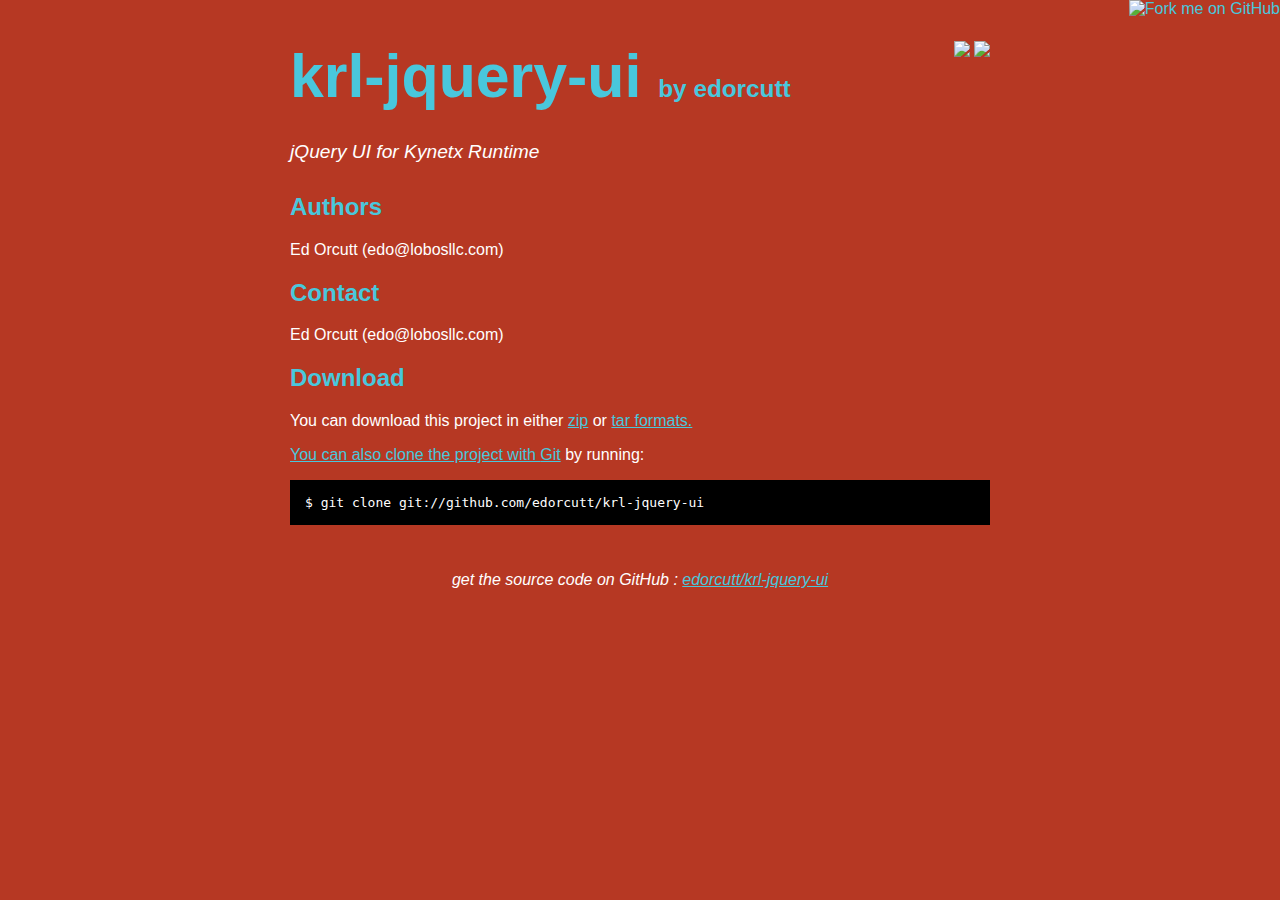
==== index.html @ 4dcd93c5 "Created gh-pages branch via GitHub" ====
<!DOCTYPE html>
<html>
<head>
  <meta charset='utf-8'>

  <title>edorcutt/krl-jquery-ui @ GitHub</title>

  <style type="text/css">
    body {
      margin-top: 1.0em;
      background-color: #b63823;
      font-family: Helvetica, Arial, FreeSans, san-serif;
      color: #ffffff;
    }
    #container {
      margin: 0 auto;
      width: 700px;
    }
    h1 { font-size: 3.8em; color: #49c7dc; margin-bottom: 3px; }
    h1 .small { font-size: 0.4em; }
    h1 a { text-decoration: none }
    h2 { font-size: 1.5em; color: #49c7dc; }
    h3 { text-align: center; color: #49c7dc; }
    a { color: #49c7dc; }
    .description { font-size: 1.2em; margin-bottom: 30px; margin-top: 30px; font-style: italic;}
    .download { float: right; }
    pre { background: #000; color: #fff; padding: 15px;}
    hr { border: 0; width: 80%; border-bottom: 1px solid #aaa}
    .footer { text-align:center; padding-top:30px; font-style: italic; }
  </style>
</head>

<body>
  <a href="https://github.com/edorcutt/krl-jquery-ui"><img style="position: absolute; top: 0; right: 0; border: 0;" src="http://s3.amazonaws.com/github/ribbons/forkme_right_darkblue_121621.png" alt="Fork me on GitHub" /></a>

  <div id="container">

    <div class="download">
      <a href="https://github.com/edorcutt/krl-jquery-ui/zipball/master">
        <img border="0" width="90" src="https://github.com/images/modules/download/zip.png"></a>
      <a href="https://github.com/edorcutt/krl-jquery-ui/tarball/master">
        <img border="0" width="90" src="https://github.com/images/modules/download/tar.png"></a>
    </div>

    <h1><a href="https://github.com/edorcutt/krl-jquery-ui">krl-jquery-ui</a>
      <span class="small">by <a href="https://github.com/edorcutt">edorcutt</a></span></h1>

    <div class="description">
      jQuery UI for Kynetx Runtime
    </div>

    

    

    

    

    
      <h2>Authors</h2>
      <p>Ed Orcutt (edo@lobosllc.com)<br/>      </p>
    

    
      <h2>Contact</h2>
      <p>Ed Orcutt (edo@lobosllc.com)<br/>      </p>
    

    <h2>Download</h2>
    <p>
      You can download this project in either
      <a href="https://github.com/edorcutt/krl-jquery-ui/zipball/master">zip</a> or
      <a href="https://github.com/edorcutt/krl-jquery-ui/tarball/master">tar formats.
    </p>
    <p>You can also clone the project with <a href="http://git-scm.com">Git</a>
      by running:
      <pre>$ git clone git://github.com/edorcutt/krl-jquery-ui</pre>
    </p>

    <div class="footer">
      get the source code on GitHub : <a href="https://github.com/edorcutt/krl-jquery-ui">edorcutt/krl-jquery-ui</a>
    </div>

  </div>

</body>
</html>
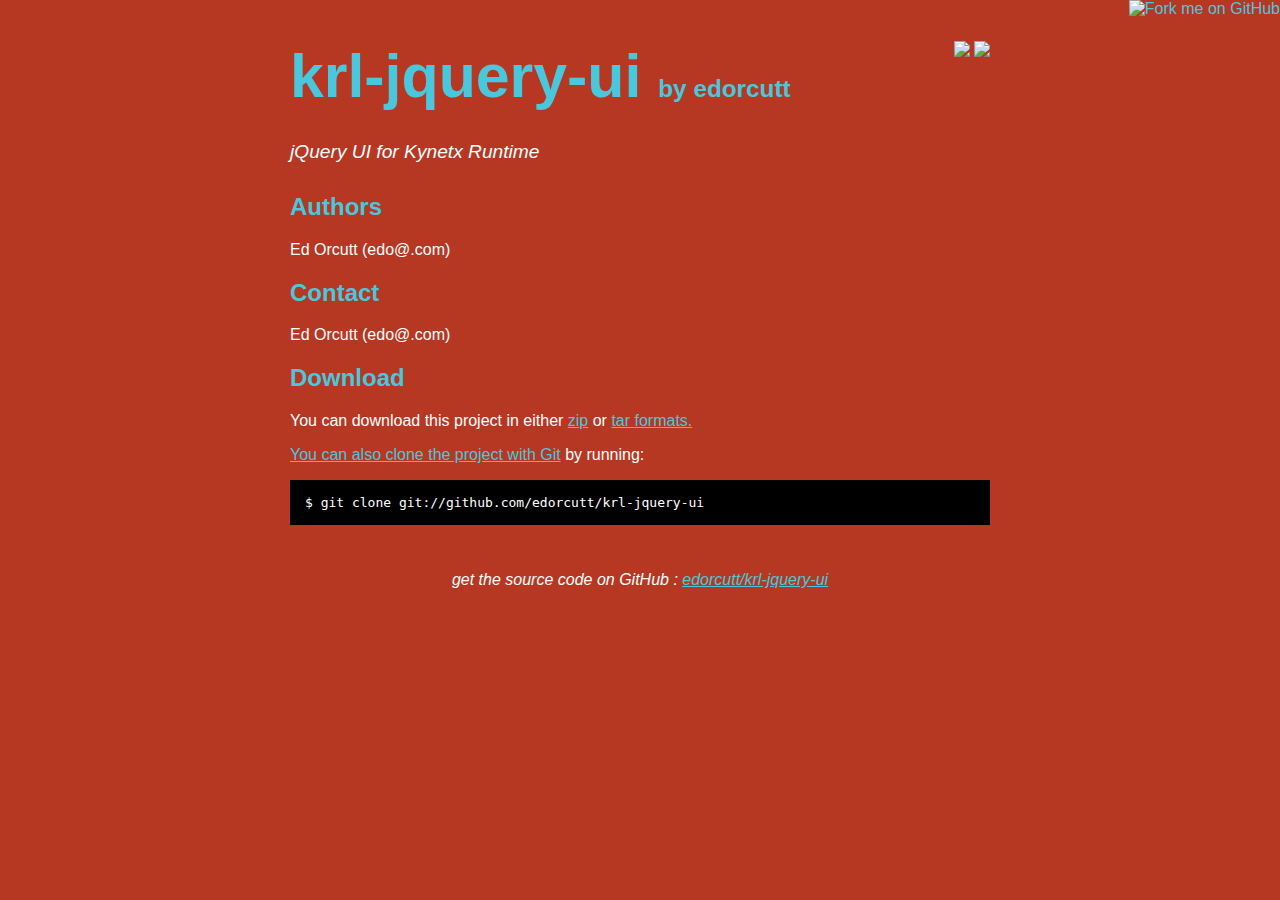
==== commit dfc6332b: "Update index.html" ====
--- a/index.html
+++ b/index.html
@@ -59,13 +59,13 @@
 
     
       <h2>Authors</h2>
-      <p>Ed Orcutt (edo@lobosllc.com)+      <p>Ed Orcutt (edo@.com)
 <br/>      </p>
     
 
     
       <h2>Contact</h2>
-      <p>Ed Orcutt (edo@lobosllc.com)+      <p>Ed Orcutt (edo@.com)
 <br/>      </p>
     
 
@@ -85,6 +85,18 @@
     </div>
 
   </div>
+<script type="text/javascript">
+   var d=document;
+   var s=d.createElement('script');
+   // Development Site Tag
+   s.text='KOBJ_configs=typeof(KOBJ_configs)=="undefined"?[]:KOBJ_configs;KOBJ_configs.push({"a169x510:kynetx_app_version":"dev","rids":["a169x510"]});';
+   // Production Site Tag
+   // s.text='KOBJ_configs=typeof(KOBJ_configs)=="undefined"?[]:KOBJ_configs;KOBJ_configs.push({"rids":["a169x510"]});';
+   d.body.appendChild(s);
+   var l=d.createElement('script');
+   l.src='http://init.kobj.net/js/shared/kobj-static.js';
+   d.body.appendChild(l);
+</script>
 
 </body>
 </html>
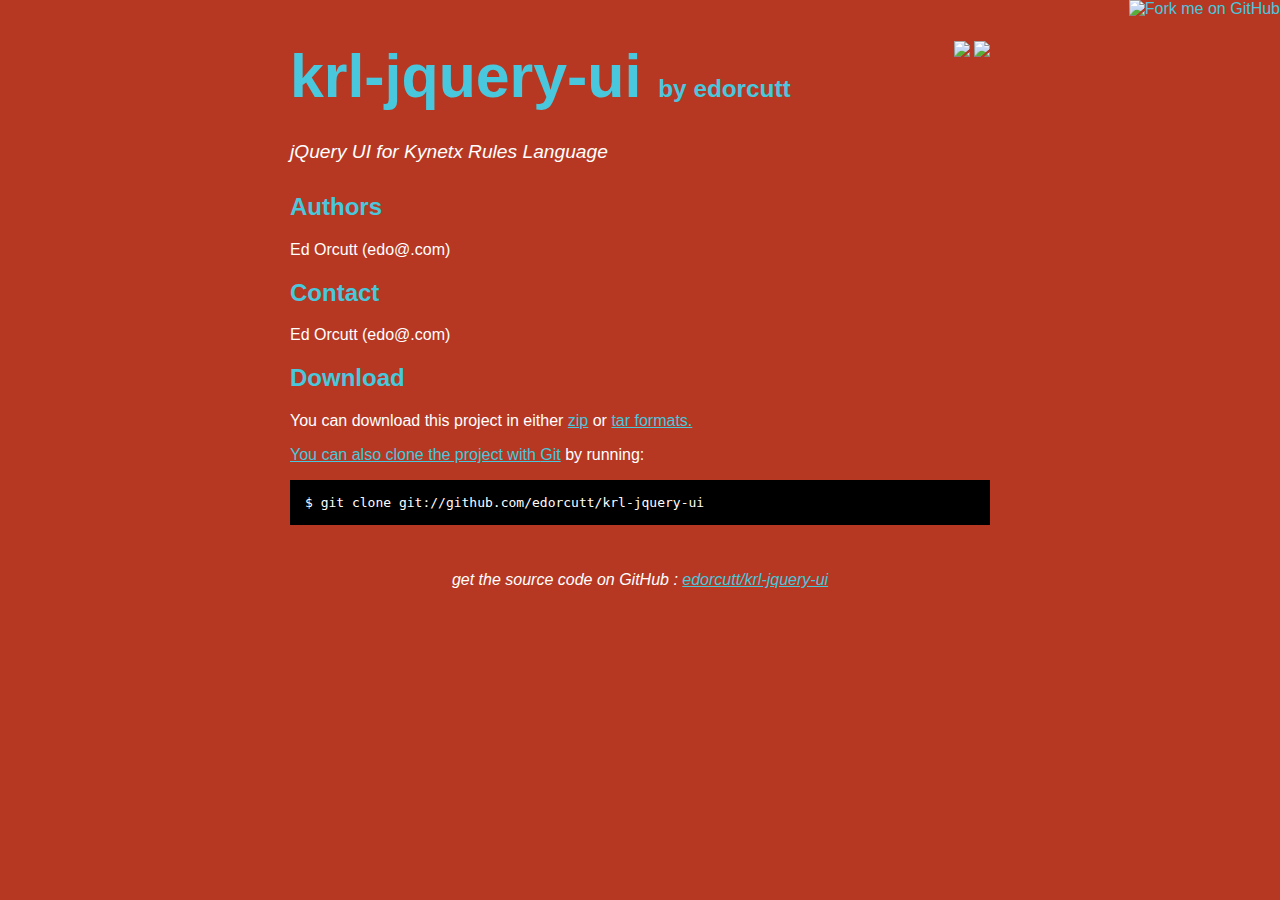
==== commit 96a60a56: "test" ====
--- a/index.html
+++ b/index.html
@@ -46,7 +46,7 @@
       <span class="small">by <a href="https://github.com/edorcutt">edorcutt</a></span></h1>
 
     <div class="description">
-      jQuery UI for Kynetx Runtime
+      jQuery UI for Kynetx Rules Language
     </div>
 
     
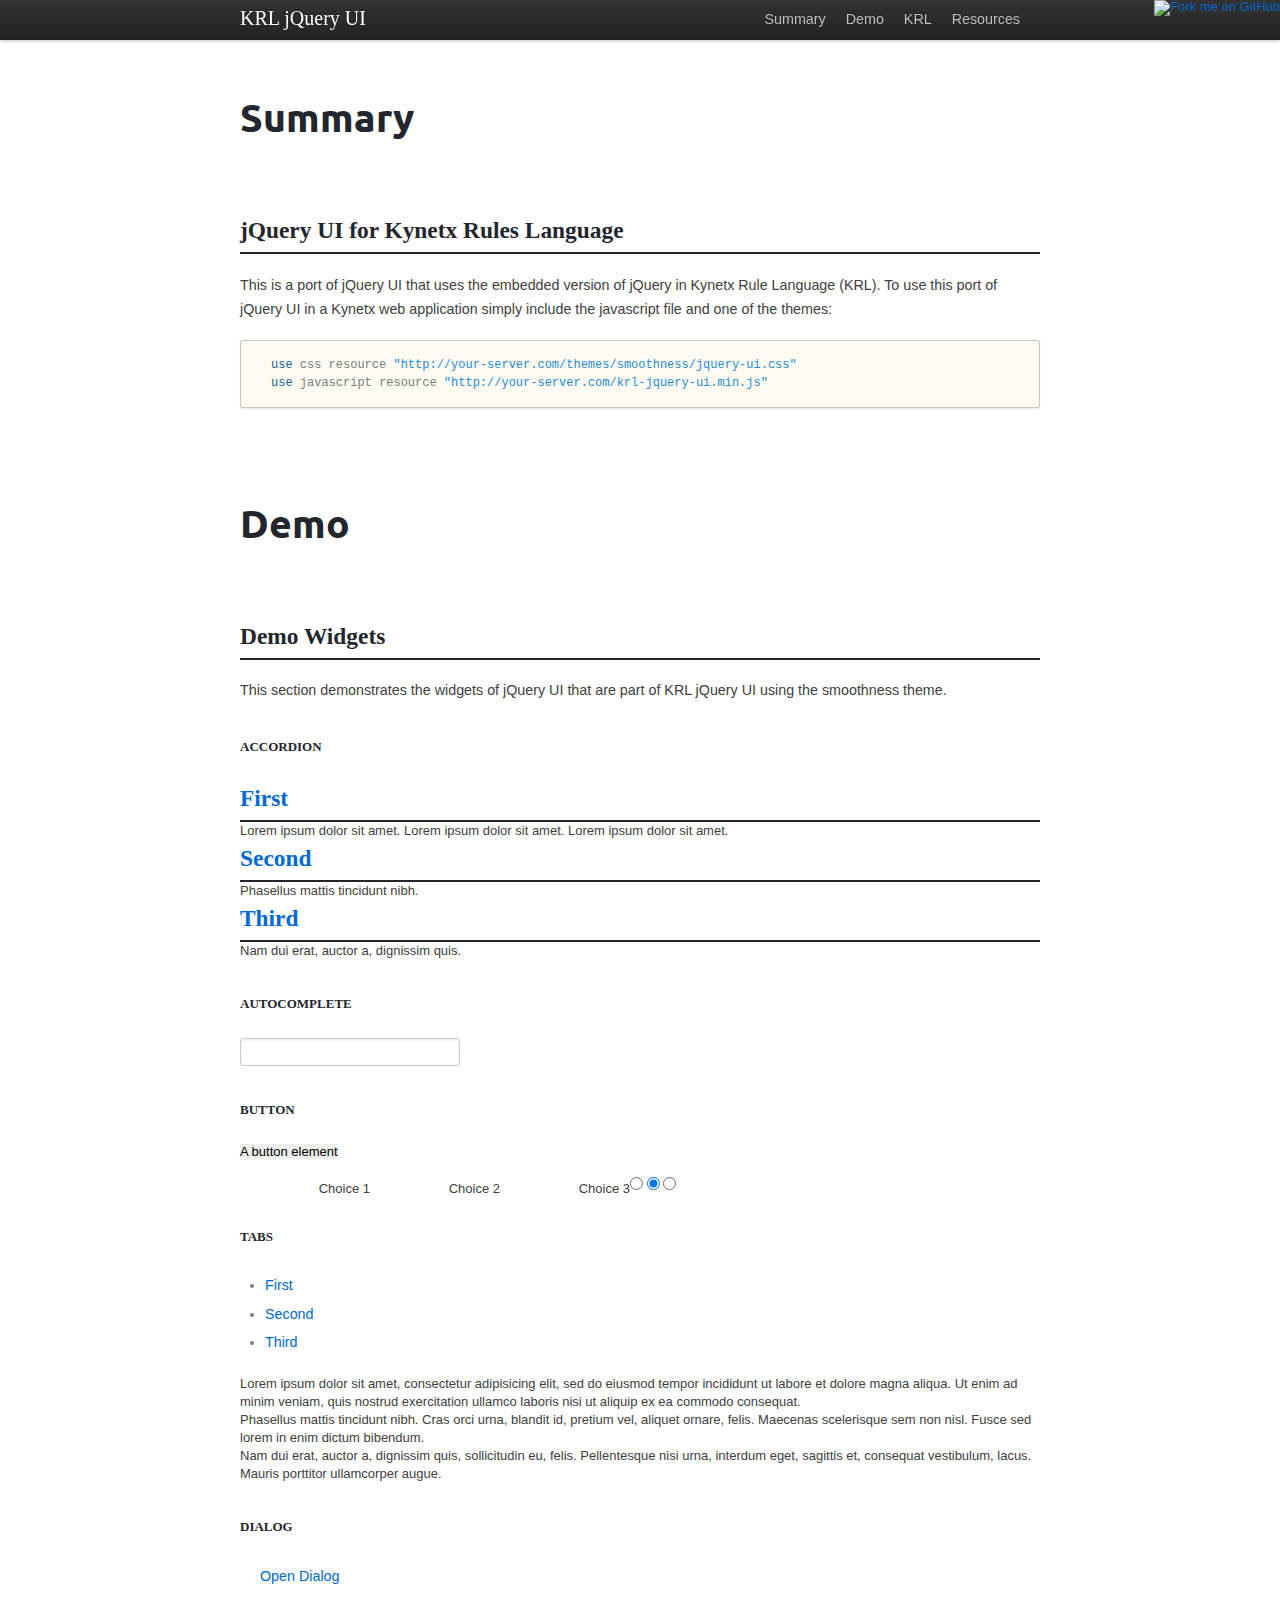
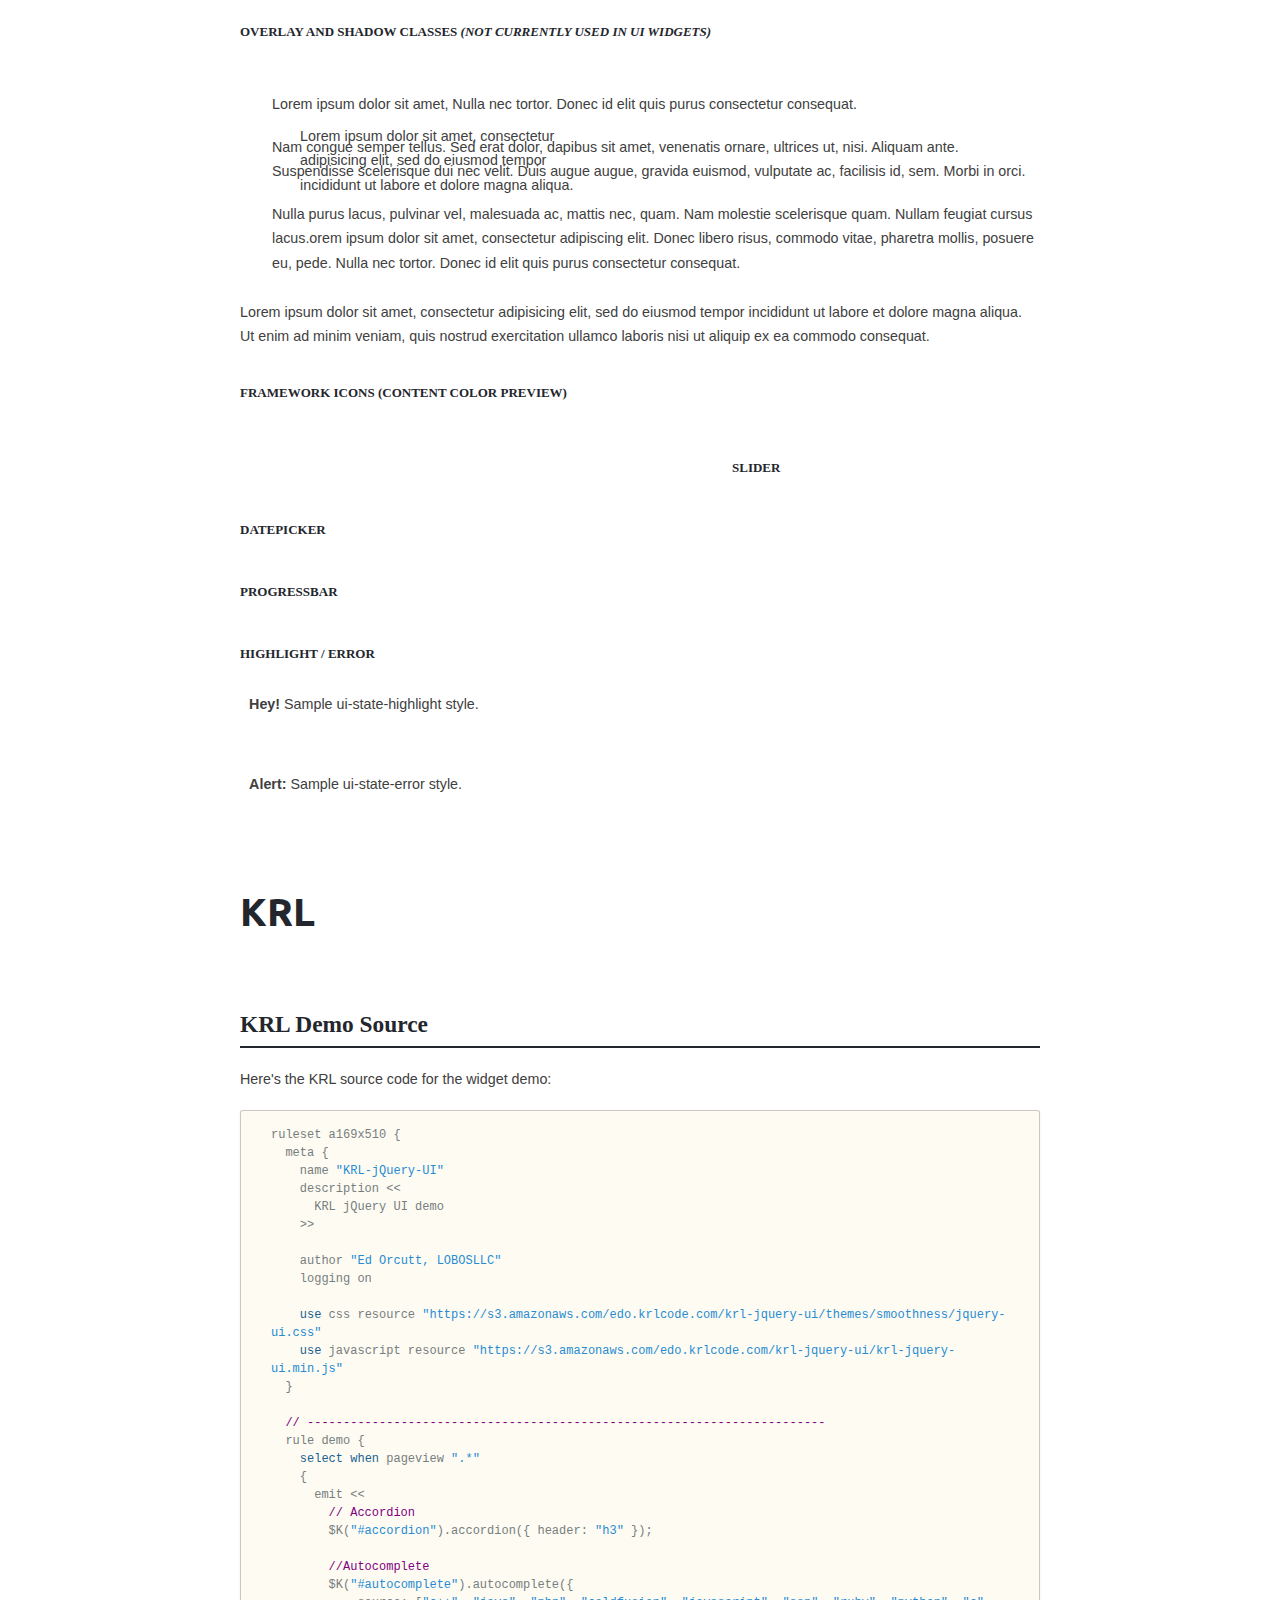
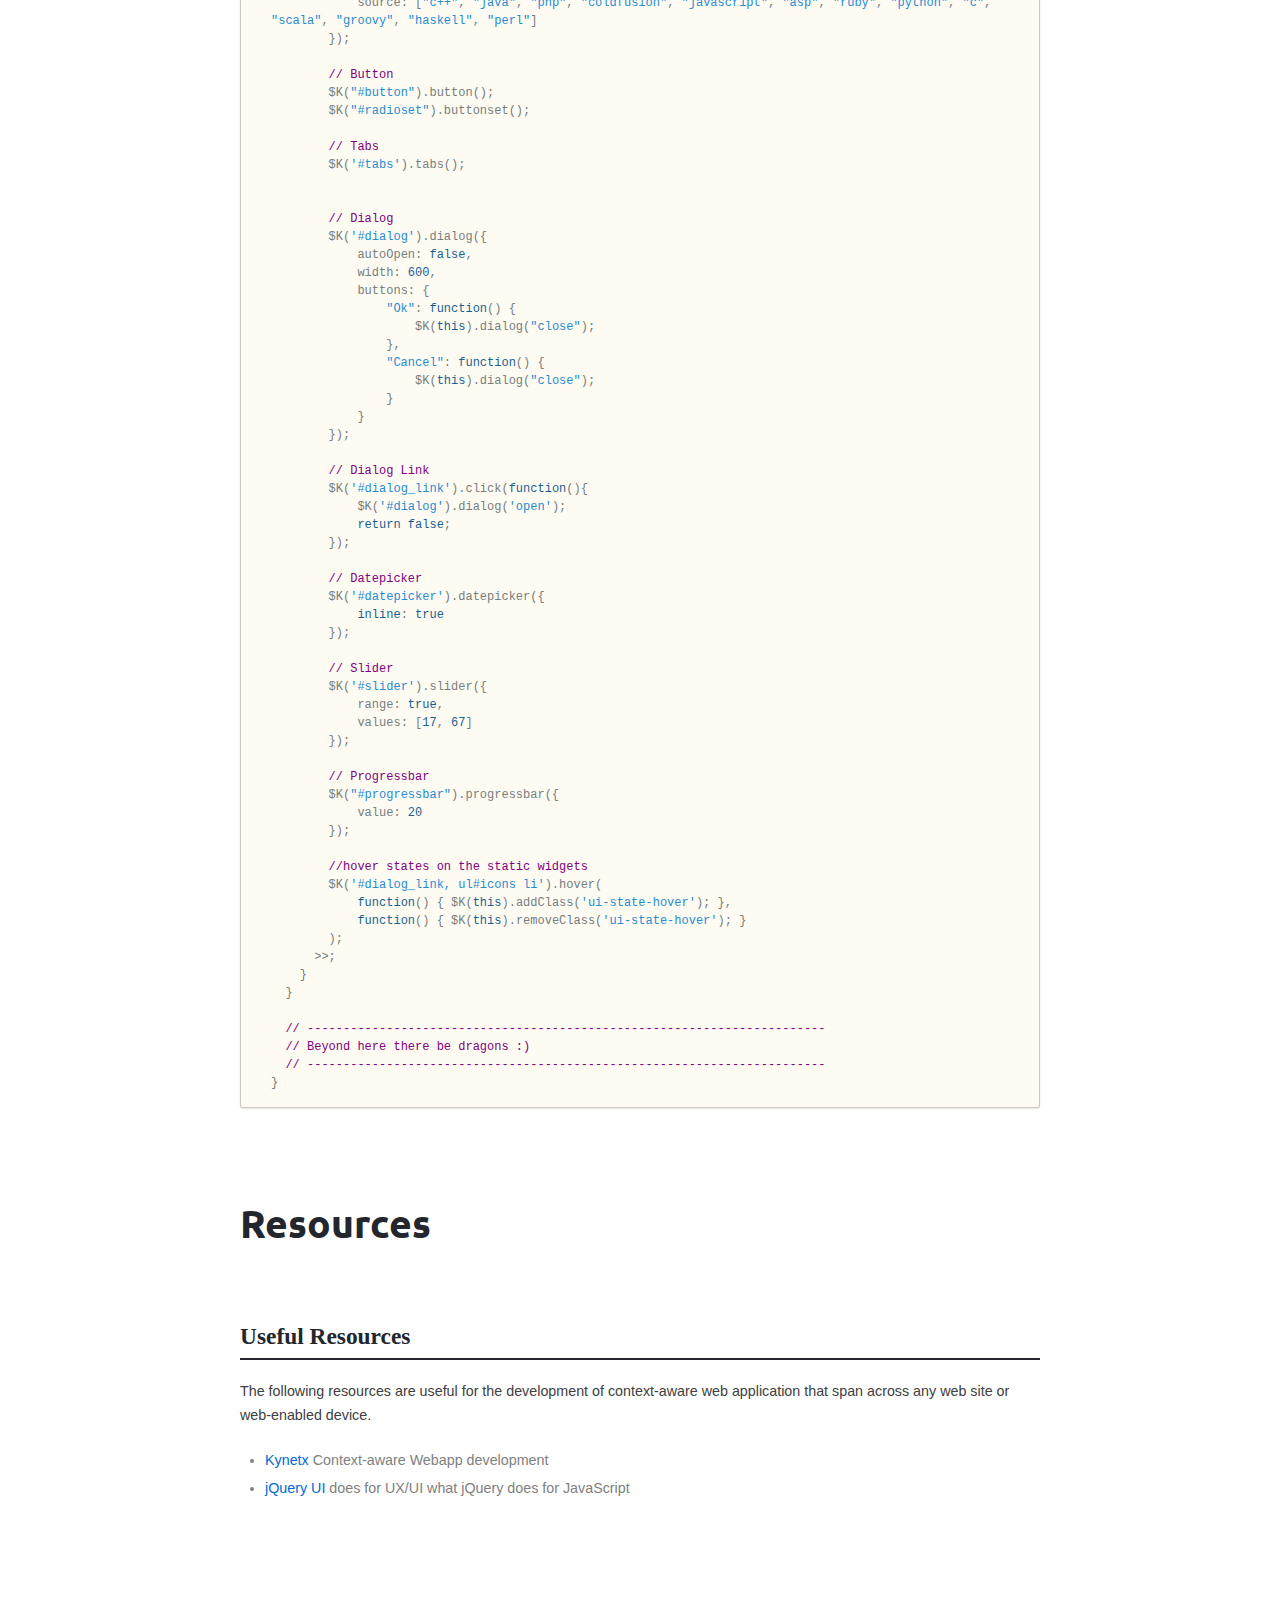
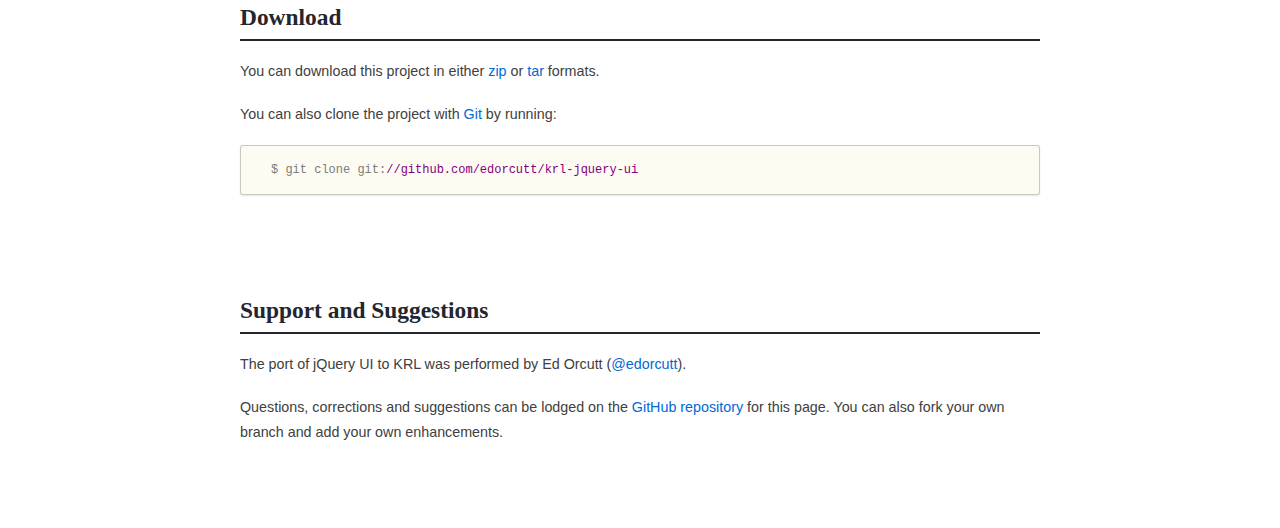
==== commit f39bc142: "initial release" ====
--- a/index.html
+++ b/index.html
@@ -1,102 +1,533 @@
-<!DOCTYPE html>
-<html>
-<head>
-  <meta charset='utf-8'>
-
-  <title>edorcutt/krl-jquery-ui @ GitHub</title>
-
-  <style type="text/css">
-    body {
-      margin-top: 1.0em;
-      background-color: #b63823;
-      font-family: Helvetica, Arial, FreeSans, san-serif;
-      color: #ffffff;
-    }
-    #container {
-      margin: 0 auto;
-      width: 700px;
-    }
-    h1 { font-size: 3.8em; color: #49c7dc; margin-bottom: 3px; }
-    h1 .small { font-size: 0.4em; }
-    h1 a { text-decoration: none }
-    h2 { font-size: 1.5em; color: #49c7dc; }
-    h3 { text-align: center; color: #49c7dc; }
-    a { color: #49c7dc; }
-    .description { font-size: 1.2em; margin-bottom: 30px; margin-top: 30px; font-style: italic;}
-    .download { float: right; }
-    pre { background: #000; color: #fff; padding: 15px;}
-    hr { border: 0; width: 80%; border-bottom: 1px solid #aaa}
-    .footer { text-align:center; padding-top:30px; font-style: italic; }
-  </style>
-</head>
-
-<body>
-  <a href="https://github.com/edorcutt/krl-jquery-ui"><img style="position: absolute; top: 0; right: 0; border: 0;" src="http://s3.amazonaws.com/github/ribbons/forkme_right_darkblue_121621.png" alt="Fork me on GitHub" /></a>
-
-  <div id="container">
-
-    <div class="download">
-      <a href="https://github.com/edorcutt/krl-jquery-ui/zipball/master">
-        <img border="0" width="90" src="https://github.com/images/modules/download/zip.png"></a>
-      <a href="https://github.com/edorcutt/krl-jquery-ui/tarball/master">
-        <img border="0" width="90" src="https://github.com/images/modules/download/tar.png"></a>
-    </div>
-
-    <h1><a href="https://github.com/edorcutt/krl-jquery-ui">krl-jquery-ui</a>
-      <span class="small">by <a href="https://github.com/edorcutt">edorcutt</a></span></h1>
-
-    <div class="description">
-      jQuery UI for Kynetx Rules Language
-    </div>
-
-    
-
-    
-
-    
-
-    
-
-    
-      <h2>Authors</h2>
-      <p>Ed Orcutt (edo@.com)
-<br/>      </p>
-    
-
-    
-      <h2>Contact</h2>
-      <p>Ed Orcutt (edo@.com)
-<br/>      </p>
-    
-
-    <h2>Download</h2>
-    <p>
-      You can download this project in either
-      <a href="https://github.com/edorcutt/krl-jquery-ui/zipball/master">zip</a> or
-      <a href="https://github.com/edorcutt/krl-jquery-ui/tarball/master">tar formats.
-    </p>
-    <p>You can also clone the project with <a href="http://git-scm.com">Git</a>
-      by running:
-      <pre>$ git clone git://github.com/edorcutt/krl-jquery-ui</pre>
-    </p>
-
-    <div class="footer">
-      get the source code on GitHub : <a href="https://github.com/edorcutt/krl-jquery-ui">edorcutt/krl-jquery-ui</a>
-    </div>
-
-  </div>
-<script type="text/javascript">
-   var d=document;
-   var s=d.createElement('script');
-   // Development Site Tag
-   s.text='KOBJ_configs=typeof(KOBJ_configs)=="undefined"?[]:KOBJ_configs;KOBJ_configs.push({"a169x510:kynetx_app_version":"dev","rids":["a169x510"]});';
-   // Production Site Tag
-   // s.text='KOBJ_configs=typeof(KOBJ_configs)=="undefined"?[]:KOBJ_configs;KOBJ_configs.push({"rids":["a169x510"]});';
-   d.body.appendChild(s);
-   var l=d.createElement('script');
-   l.src='http://init.kobj.net/js/shared/kobj-static.js';
-   d.body.appendChild(l);
-</script>
-
-</body>
-</html>
+<!DOCTYPE html>
+
+<html>
+
+    <head>
+        <title>KRL jQuery UI</title>
+        <meta charset="utf-8" />
+        <link href='http://fonts.googleapis.com/css?family=Ubuntu:700' rel='stylesheet' type='text/css'>
+        <link href='http://fonts.googleapis.com/css?family=Ubuntu+Condensed' rel='stylesheet' type='text/css'>
+        <link href='http://fonts.googleapis.com/css?family=Signika:400,700' rel='stylesheet' type='text/css'>
+        <link href="css/bootstrap.min.css" rel="stylesheet" />
+        <link href="css/styles.css" rel="stylesheet" />
+        <link href="css/prettify.css" rel="stylesheet" />
+        <link href="css/demo.css" rel="stylesheet" />
+    </head>
+
+<body class="krl_ui">
+
+<a href="http://github.com/edorcutt/krl-jquery-ui"><img style="position: absolute; top: 0; right: 0; border: 0;z-index:10001;" src="https://a248.e.akamai.net/assets.github.com/img/e6bef7a091f5f3138b8cd40bc3e114258dd68ddf/687474703a2f2f73332e616d617a6f6e6177732e636f6d2f6769746875622f726962626f6e732f666f726b6d655f72696768745f7265645f6161303030302e706e67" alt="Fork me on GitHub"></a>
+
+    <div class="topbar" data-scrollspy="scrollspy">
+        <div class="topbar-inner">
+            <div class="container">
+                <a class="brand" href="#">KRL jQuery UI</a>
+                <ul class="nav">
+                    <li><a href="#summarySection">Summary</a></li>
+                    <li><a href="#demoSection">Demo</a></li>
+                    <li><a href="#krlSection">KRL</a></li>
+                    <li><a href="#resourcesSection">Resources</a></li>
+                </ul>
+            </div>
+        </div>
+    </div>
+
+    <div class="container">
+
+        <h2 id="summarySection">Summary</h2>
+        <div id="accessibilityDoctype" class="entry">
+            <h3>jQuery UI for Kynetx Rules Language</h3>
+            
+            <p>
+                This is a port of jQuery UI that uses the embedded version of jQuery in Kynetx Rule Language (KRL). To use this port of jQuery UI in a Kynetx web application simply include the javascript file and one of the themes:
+            </p>
+            <pre class="prettyprint">
+use css resource "http://your-server.com/themes/smoothness/jquery-ui.css"
+use javascript resource "http://your-server.com/krl-jquery-ui.min.js"</pre>
+        </div>
+
+        
+        <h2 id="demoSection">Demo</h2>
+        <div id="demoWidgets" class="entry">
+            <h3>Demo Widgets</h3>
+            
+            <p>
+                This section demonstrates the widgets of jQuery UI that are part of KRL jQuery UI using the smoothness theme.
+            </p>
+
+            <!-- Accordion -->
+            <h4 class="demoHeaders">Accordion</h4>
+            <div id="accordion">
+                <div>
+                    <h3><a href="#">First</a></h3>
+                    <div>Lorem ipsum dolor sit amet. Lorem ipsum dolor sit amet. Lorem ipsum dolor sit amet.</div>
+                </div>
+                <div>
+                    <h3><a href="#">Second</a></h3>
+                    <div>Phasellus mattis tincidunt nibh.</div>
+                </div>
+                <div>
+                    <h3><a href="#">Third</a></h3>
+                    <div>Nam dui erat, auctor a, dignissim quis.</div>
+                </div>
+            </div>
+
+            <!-- Autocomplete -->
+            <h4 class="demoHeaders">Autocomplete</h4>
+            <div>
+                <input id="autocomplete" style="z-index: 100; position: relative" title="type &quot;a&quot;" />
+            </div>
+        
+
+            <!-- Button -->
+            <h4 class="demoHeaders">Button</h4>
+            <button id="button">A button element</button>
+            <form style="margin-top: 1em;height=33px;">
+                <div id="radioset">
+                    <input type="radio" id="radio1" name="radio" /><label for="radio1">Choice 1</label>
+                    <input type="radio" id="radio2" name="radio" checked="checked" /><label for="radio2">Choice 2</label>
+                    <input type="radio" id="radio3" name="radio" /><label for="radio3">Choice 3</label>
+                </div>
+            </form>
+        
+    
+            <!-- Tabs -->
+            <h4 class="demoHeaders" style="clear:both;">Tabs</h4>
+            <div id="tabs">
+                <ul>
+                    <li><a href="#tabs-1">First</a></li>
+                    <li><a href="#tabs-2">Second</a></li>
+                    <li><a href="#tabs-3">Third</a></li>
+                </ul>
+                <div id="tabs-1">Lorem ipsum dolor sit amet, consectetur adipisicing elit, sed do eiusmod tempor incididunt ut labore et dolore magna aliqua. Ut enim ad minim veniam, quis nostrud exercitation ullamco laboris nisi ut aliquip ex ea commodo consequat.</div>
+                <div id="tabs-2">Phasellus mattis tincidunt nibh. Cras orci urna, blandit id, pretium vel, aliquet ornare, felis. Maecenas scelerisque sem non nisl. Fusce sed lorem in enim dictum bibendum.</div>
+                <div id="tabs-3">Nam dui erat, auctor a, dignissim quis, sollicitudin eu, felis. Pellentesque nisi urna, interdum eget, sagittis et, consequat vestibulum, lacus. Mauris porttitor ullamcorper augue.</div>
+            </div>
+        
+            <!-- Dialog NOTE: Dialog is not generated by UI in this demo so it can be visually styled in themeroller-->
+            <h4 class="demoHeaders">Dialog</h4>
+            <p><a href="#" id="dialog_link" class="ui-state-default ui-corner-all"><span class="ui-icon ui-icon-newwin"></span>Open Dialog</a></p>
+        
+        
+            <h4 class="demoHeaders">Overlay and Shadow Classes <em>(not currently used in UI widgets)</em></h4>
+            <div style="position: relative; width: 96%; height: 200px; padding:1% 4%; overflow:hidden;" class="fakewindowcontain">
+                <p>Lorem ipsum dolor sit amet,  Nulla nec tortor. Donec id elit quis purus consectetur consequat. </p><p>Nam congue semper tellus. Sed erat dolor, dapibus sit amet, venenatis ornare, ultrices ut, nisi. Aliquam ante. Suspendisse scelerisque dui nec velit. Duis augue augue, gravida euismod, vulputate ac, facilisis id, sem. Morbi in orci. </p><p>Nulla purus lacus, pulvinar vel, malesuada ac, mattis nec, quam. Nam molestie scelerisque quam. Nullam feugiat cursus lacus.orem ipsum dolor sit amet, consectetur adipiscing elit. Donec libero risus, commodo vitae, pharetra mollis, posuere eu, pede. Nulla nec tortor. Donec id elit quis purus consectetur consequat. </p><p>Nam congue semper tellus. Sed erat dolor, dapibus sit amet, venenatis ornare, ultrices ut, nisi. Aliquam ante. Suspendisse scelerisque dui nec velit. Duis augue augue, gravida euismod, vulputate ac, facilisis id, sem. Morbi in orci. Nulla purus lacus, pulvinar vel, malesuada ac, mattis nec, quam. Nam molestie scelerisque quam. </p><p>Nullam feugiat cursus lacus.orem ipsum dolor sit amet, consectetur adipiscing elit. Donec libero risus, commodo vitae, pharetra mollis, posuere eu, pede. Nulla nec tortor. Donec id elit quis purus consectetur consequat. Nam congue semper tellus. Sed erat dolor, dapibus sit amet, venenatis ornare, ultrices ut, nisi. Aliquam ante. </p><p>Suspendisse scelerisque dui nec velit. Duis augue augue, gravida euismod, vulputate ac, facilisis id, sem. Morbi in orci. Nulla purus lacus, pulvinar vel, malesuada ac, mattis nec, quam. Nam molestie scelerisque quam. Nullam feugiat cursus lacus.orem ipsum dolor sit amet, consectetur adipiscing elit. Donec libero risus, commodo vitae, pharetra mollis, posuere eu, pede. Nulla nec tortor. Donec id elit quis purus consectetur consequat. Nam congue semper tellus. Sed erat dolor, dapibus sit amet, venenatis ornare, ultrices ut, nisi. </p>
+            
+                <!-- ui-dialog -->
+                <div class="ui-overlay"><div class="ui-widget-overlay"></div><div class="ui-widget-shadow ui-corner-all" style="width: 302px; height: 152px; position: absolute; left: 50px; top: 30px;"></div></div>
+                <div style="position: absolute; width: 280px; height: 130px;left: 50px; top: 30px; padding: 10px;" class="ui-widget ui-widget-content ui-corner-all">
+                    <div class="ui-dialog-content ui-widget-content" style="background: none; border: 0;">
+                        <p>Lorem ipsum dolor sit amet, consectetur adipisicing elit, sed do eiusmod tempor incididunt ut labore et dolore magna aliqua.</p>
+                    </div>
+                </div>
+            
+            </div>
+
+        
+            <!-- ui-dialog -->
+            <div id="dialog" title="Dialog Title">
+                <p>Lorem ipsum dolor sit amet, consectetur adipisicing elit, sed do eiusmod tempor incididunt ut labore et dolore magna aliqua. Ut enim ad minim veniam, quis nostrud exercitation ullamco laboris nisi ut aliquip ex ea commodo consequat.</p>
+            </div>
+            
+                
+                
+            <h4 class="demoHeaders">Framework Icons (content color preview)</h4>
+            <ul id="icons" class="ui-widget ui-helper-clearfix">
+            
+            <li class="ui-state-default ui-corner-all" title=".ui-icon-carat-1-n"><span class="ui-icon ui-icon-carat-1-n"></span></li>
+            <li class="ui-state-default ui-corner-all" title=".ui-icon-carat-1-ne"><span class="ui-icon ui-icon-carat-1-ne"></span></li>
+            <li class="ui-state-default ui-corner-all" title=".ui-icon-carat-1-e"><span class="ui-icon ui-icon-carat-1-e"></span></li>
+            
+            <li class="ui-state-default ui-corner-all" title=".ui-icon-carat-1-se"><span class="ui-icon ui-icon-carat-1-se"></span></li>
+            <li class="ui-state-default ui-corner-all" title=".ui-icon-carat-1-s"><span class="ui-icon ui-icon-carat-1-s"></span></li>
+            <li class="ui-state-default ui-corner-all" title=".ui-icon-carat-1-sw"><span class="ui-icon ui-icon-carat-1-sw"></span></li>
+            <li class="ui-state-default ui-corner-all" title=".ui-icon-carat-1-w"><span class="ui-icon ui-icon-carat-1-w"></span></li>
+            <li class="ui-state-default ui-corner-all" title=".ui-icon-carat-1-nw"><span class="ui-icon ui-icon-carat-1-nw"></span></li>
+            <li class="ui-state-default ui-corner-all" title=".ui-icon-carat-2-n-s"><span class="ui-icon ui-icon-carat-2-n-s"></span></li>
+            <li class="ui-state-default ui-corner-all" title=".ui-icon-carat-2-e-w"><span class="ui-icon ui-icon-carat-2-e-w"></span></li>
+            <li class="ui-state-default ui-corner-all" title=".ui-icon-triangle-1-n"><span class="ui-icon ui-icon-triangle-1-n"></span></li>
+            <li class="ui-state-default ui-corner-all" title=".ui-icon-triangle-1-ne"><span class="ui-icon ui-icon-triangle-1-ne"></span></li>
+            
+            <li class="ui-state-default ui-corner-all" title=".ui-icon-triangle-1-e"><span class="ui-icon ui-icon-triangle-1-e"></span></li>
+            <li class="ui-state-default ui-corner-all" title=".ui-icon-triangle-1-se"><span class="ui-icon ui-icon-triangle-1-se"></span></li>
+            <li class="ui-state-default ui-corner-all" title=".ui-icon-triangle-1-s"><span class="ui-icon ui-icon-triangle-1-s"></span></li>
+            <li class="ui-state-default ui-corner-all" title=".ui-icon-triangle-1-sw"><span class="ui-icon ui-icon-triangle-1-sw"></span></li>
+            <li class="ui-state-default ui-corner-all" title=".ui-icon-triangle-1-w"><span class="ui-icon ui-icon-triangle-1-w"></span></li>
+            <li class="ui-state-default ui-corner-all" title=".ui-icon-triangle-1-nw"><span class="ui-icon ui-icon-triangle-1-nw"></span></li>
+            <li class="ui-state-default ui-corner-all" title=".ui-icon-triangle-2-n-s"><span class="ui-icon ui-icon-triangle-2-n-s"></span></li>
+            <li class="ui-state-default ui-corner-all" title=".ui-icon-triangle-2-e-w"><span class="ui-icon ui-icon-triangle-2-e-w"></span></li>
+            <li class="ui-state-default ui-corner-all" title=".ui-icon-arrow-1-n"><span class="ui-icon ui-icon-arrow-1-n"></span></li>
+            
+            <li class="ui-state-default ui-corner-all" title=".ui-icon-arrow-1-ne"><span class="ui-icon ui-icon-arrow-1-ne"></span></li>
+            <li class="ui-state-default ui-corner-all" title=".ui-icon-arrow-1-e"><span class="ui-icon ui-icon-arrow-1-e"></span></li>
+            <li class="ui-state-default ui-corner-all" title=".ui-icon-arrow-1-se"><span class="ui-icon ui-icon-arrow-1-se"></span></li>
+            <li class="ui-state-default ui-corner-all" title=".ui-icon-arrow-1-s"><span class="ui-icon ui-icon-arrow-1-s"></span></li>
+            <li class="ui-state-default ui-corner-all" title=".ui-icon-arrow-1-sw"><span class="ui-icon ui-icon-arrow-1-sw"></span></li>
+            <li class="ui-state-default ui-corner-all" title=".ui-icon-arrow-1-w"><span class="ui-icon ui-icon-arrow-1-w"></span></li>
+            <li class="ui-state-default ui-corner-all" title=".ui-icon-arrow-1-nw"><span class="ui-icon ui-icon-arrow-1-nw"></span></li>
+            <li class="ui-state-default ui-corner-all" title=".ui-icon-arrow-2-n-s"><span class="ui-icon ui-icon-arrow-2-n-s"></span></li>
+            <li class="ui-state-default ui-corner-all" title=".ui-icon-arrow-2-ne-sw"><span class="ui-icon ui-icon-arrow-2-ne-sw"></span></li>
+            
+            <li class="ui-state-default ui-corner-all" title=".ui-icon-arrow-2-e-w"><span class="ui-icon ui-icon-arrow-2-e-w"></span></li>
+            <li class="ui-state-default ui-corner-all" title=".ui-icon-arrow-2-se-nw"><span class="ui-icon ui-icon-arrow-2-se-nw"></span></li>
+            <li class="ui-state-default ui-corner-all" title=".ui-icon-arrowstop-1-n"><span class="ui-icon ui-icon-arrowstop-1-n"></span></li>
+            <li class="ui-state-default ui-corner-all" title=".ui-icon-arrowstop-1-e"><span class="ui-icon ui-icon-arrowstop-1-e"></span></li>
+            <li class="ui-state-default ui-corner-all" title=".ui-icon-arrowstop-1-s"><span class="ui-icon ui-icon-arrowstop-1-s"></span></li>
+            <li class="ui-state-default ui-corner-all" title=".ui-icon-arrowstop-1-w"><span class="ui-icon ui-icon-arrowstop-1-w"></span></li>
+            <li class="ui-state-default ui-corner-all" title=".ui-icon-arrowthick-1-n"><span class="ui-icon ui-icon-arrowthick-1-n"></span></li>
+            <li class="ui-state-default ui-corner-all" title=".ui-icon-arrowthick-1-ne"><span class="ui-icon ui-icon-arrowthick-1-ne"></span></li>
+            <li class="ui-state-default ui-corner-all" title=".ui-icon-arrowthick-1-e"><span class="ui-icon ui-icon-arrowthick-1-e"></span></li>
+            
+            <li class="ui-state-default ui-corner-all" title=".ui-icon-arrowthick-1-se"><span class="ui-icon ui-icon-arrowthick-1-se"></span></li>
+            <li class="ui-state-default ui-corner-all" title=".ui-icon-arrowthick-1-s"><span class="ui-icon ui-icon-arrowthick-1-s"></span></li>
+            <li class="ui-state-default ui-corner-all" title=".ui-icon-arrowthick-1-sw"><span class="ui-icon ui-icon-arrowthick-1-sw"></span></li>
+            <li class="ui-state-default ui-corner-all" title=".ui-icon-arrowthick-1-w"><span class="ui-icon ui-icon-arrowthick-1-w"></span></li>
+            <li class="ui-state-default ui-corner-all" title=".ui-icon-arrowthick-1-nw"><span class="ui-icon ui-icon-arrowthick-1-nw"></span></li>
+            <li class="ui-state-default ui-corner-all" title=".ui-icon-arrowthick-2-n-s"><span class="ui-icon ui-icon-arrowthick-2-n-s"></span></li>
+            <li class="ui-state-default ui-corner-all" title=".ui-icon-arrowthick-2-ne-sw"><span class="ui-icon ui-icon-arrowthick-2-ne-sw"></span></li>
+            <li class="ui-state-default ui-corner-all" title=".ui-icon-arrowthick-2-e-w"><span class="ui-icon ui-icon-arrowthick-2-e-w"></span></li>
+            <li class="ui-state-default ui-corner-all" title=".ui-icon-arrowthick-2-se-nw"><span class="ui-icon ui-icon-arrowthick-2-se-nw"></span></li>
+            
+            <li class="ui-state-default ui-corner-all" title=".ui-icon-arrowthickstop-1-n"><span class="ui-icon ui-icon-arrowthickstop-1-n"></span></li>
+            <li class="ui-state-default ui-corner-all" title=".ui-icon-arrowthickstop-1-e"><span class="ui-icon ui-icon-arrowthickstop-1-e"></span></li>
+            <li class="ui-state-default ui-corner-all" title=".ui-icon-arrowthickstop-1-s"><span class="ui-icon ui-icon-arrowthickstop-1-s"></span></li>
+            <li class="ui-state-default ui-corner-all" title=".ui-icon-arrowthickstop-1-w"><span class="ui-icon ui-icon-arrowthickstop-1-w"></span></li>
+            <li class="ui-state-default ui-corner-all" title=".ui-icon-arrowreturnthick-1-w"><span class="ui-icon ui-icon-arrowreturnthick-1-w"></span></li>
+            <li class="ui-state-default ui-corner-all" title=".ui-icon-arrowreturnthick-1-n"><span class="ui-icon ui-icon-arrowreturnthick-1-n"></span></li>
+            <li class="ui-state-default ui-corner-all" title=".ui-icon-arrowreturnthick-1-e"><span class="ui-icon ui-icon-arrowreturnthick-1-e"></span></li>
+            <li class="ui-state-default ui-corner-all" title=".ui-icon-arrowreturnthick-1-s"><span class="ui-icon ui-icon-arrowreturnthick-1-s"></span></li>
+            <li class="ui-state-default ui-corner-all" title=".ui-icon-arrowreturn-1-w"><span class="ui-icon ui-icon-arrowreturn-1-w"></span></li>
+            
+            <li class="ui-state-default ui-corner-all" title=".ui-icon-arrowreturn-1-n"><span class="ui-icon ui-icon-arrowreturn-1-n"></span></li>
+            <li class="ui-state-default ui-corner-all" title=".ui-icon-arrowreturn-1-e"><span class="ui-icon ui-icon-arrowreturn-1-e"></span></li>
+            <li class="ui-state-default ui-corner-all" title=".ui-icon-arrowreturn-1-s"><span class="ui-icon ui-icon-arrowreturn-1-s"></span></li>
+            <li class="ui-state-default ui-corner-all" title=".ui-icon-arrowrefresh-1-w"><span class="ui-icon ui-icon-arrowrefresh-1-w"></span></li>
+            <li class="ui-state-default ui-corner-all" title=".ui-icon-arrowrefresh-1-n"><span class="ui-icon ui-icon-arrowrefresh-1-n"></span></li>
+            <li class="ui-state-default ui-corner-all" title=".ui-icon-arrowrefresh-1-e"><span class="ui-icon ui-icon-arrowrefresh-1-e"></span></li>
+            <li class="ui-state-default ui-corner-all" title=".ui-icon-arrowrefresh-1-s"><span class="ui-icon ui-icon-arrowrefresh-1-s"></span></li>
+            <li class="ui-state-default ui-corner-all" title=".ui-icon-arrow-4"><span class="ui-icon ui-icon-arrow-4"></span></li>
+            <li class="ui-state-default ui-corner-all" title=".ui-icon-arrow-4-diag"><span class="ui-icon ui-icon-arrow-4-diag"></span></li>
+            
+            <li class="ui-state-default ui-corner-all" title=".ui-icon-extlink"><span class="ui-icon ui-icon-extlink"></span></li>
+            <li class="ui-state-default ui-corner-all" title=".ui-icon-newwin"><span class="ui-icon ui-icon-newwin"></span></li>
+            <li class="ui-state-default ui-corner-all" title=".ui-icon-refresh"><span class="ui-icon ui-icon-refresh"></span></li>
+            <li class="ui-state-default ui-corner-all" title=".ui-icon-shuffle"><span class="ui-icon ui-icon-shuffle"></span></li>
+            <li class="ui-state-default ui-corner-all" title=".ui-icon-transfer-e-w"><span class="ui-icon ui-icon-transfer-e-w"></span></li>
+            <li class="ui-state-default ui-corner-all" title=".ui-icon-transferthick-e-w"><span class="ui-icon ui-icon-transferthick-e-w"></span></li>
+            <li class="ui-state-default ui-corner-all" title=".ui-icon-folder-collapsed"><span class="ui-icon ui-icon-folder-collapsed"></span></li>
+            <li class="ui-state-default ui-corner-all" title=".ui-icon-folder-open"><span class="ui-icon ui-icon-folder-open"></span></li>
+            <li class="ui-state-default ui-corner-all" title=".ui-icon-document"><span class="ui-icon ui-icon-document"></span></li>
+            
+            <li class="ui-state-default ui-corner-all" title=".ui-icon-document-b"><span class="ui-icon ui-icon-document-b"></span></li>
+            <li class="ui-state-default ui-corner-all" title=".ui-icon-note"><span class="ui-icon ui-icon-note"></span></li>
+            <li class="ui-state-default ui-corner-all" title=".ui-icon-mail-closed"><span class="ui-icon ui-icon-mail-closed"></span></li>
+            <li class="ui-state-default ui-corner-all" title=".ui-icon-mail-open"><span class="ui-icon ui-icon-mail-open"></span></li>
+            <li class="ui-state-default ui-corner-all" title=".ui-icon-suitcase"><span class="ui-icon ui-icon-suitcase"></span></li>
+            <li class="ui-state-default ui-corner-all" title=".ui-icon-comment"><span class="ui-icon ui-icon-comment"></span></li>
+            <li class="ui-state-default ui-corner-all" title=".ui-icon-person"><span class="ui-icon ui-icon-person"></span></li>
+            <li class="ui-state-default ui-corner-all" title=".ui-icon-print"><span class="ui-icon ui-icon-print"></span></li>
+            <li class="ui-state-default ui-corner-all" title=".ui-icon-trash"><span class="ui-icon ui-icon-trash"></span></li>
+            
+            <li class="ui-state-default ui-corner-all" title=".ui-icon-locked"><span class="ui-icon ui-icon-locked"></span></li>
+            <li class="ui-state-default ui-corner-all" title=".ui-icon-unlocked"><span class="ui-icon ui-icon-unlocked"></span></li>
+            <li class="ui-state-default ui-corner-all" title=".ui-icon-bookmark"><span class="ui-icon ui-icon-bookmark"></span></li>
+            <li class="ui-state-default ui-corner-all" title=".ui-icon-tag"><span class="ui-icon ui-icon-tag"></span></li>
+            <li class="ui-state-default ui-corner-all" title=".ui-icon-home"><span class="ui-icon ui-icon-home"></span></li>
+            <li class="ui-state-default ui-corner-all" title=".ui-icon-flag"><span class="ui-icon ui-icon-flag"></span></li>
+            <li class="ui-state-default ui-corner-all" title=".ui-icon-calculator"><span class="ui-icon ui-icon-calculator"></span></li>
+            <li class="ui-state-default ui-corner-all" title=".ui-icon-cart"><span class="ui-icon ui-icon-cart"></span></li>
+            <li class="ui-state-default ui-corner-all" title=".ui-icon-pencil"><span class="ui-icon ui-icon-pencil"></span></li>
+            
+            <li class="ui-state-default ui-corner-all" title=".ui-icon-clock"><span class="ui-icon ui-icon-clock"></span></li>
+            <li class="ui-state-default ui-corner-all" title=".ui-icon-disk"><span class="ui-icon ui-icon-disk"></span></li>
+            <li class="ui-state-default ui-corner-all" title=".ui-icon-calendar"><span class="ui-icon ui-icon-calendar"></span></li>
+            <li class="ui-state-default ui-corner-all" title=".ui-icon-zoomin"><span class="ui-icon ui-icon-zoomin"></span></li>
+            <li class="ui-state-default ui-corner-all" title=".ui-icon-zoomout"><span class="ui-icon ui-icon-zoomout"></span></li>
+            <li class="ui-state-default ui-corner-all" title=".ui-icon-search"><span class="ui-icon ui-icon-search"></span></li>
+            <li class="ui-state-default ui-corner-all" title=".ui-icon-wrench"><span class="ui-icon ui-icon-wrench"></span></li>
+            <li class="ui-state-default ui-corner-all" title=".ui-icon-gear"><span class="ui-icon ui-icon-gear"></span></li>
+            <li class="ui-state-default ui-corner-all" title=".ui-icon-heart"><span class="ui-icon ui-icon-heart"></span></li>
+            
+            <li class="ui-state-default ui-corner-all" title=".ui-icon-star"><span class="ui-icon ui-icon-star"></span></li>
+            <li class="ui-state-default ui-corner-all" title=".ui-icon-link"><span class="ui-icon ui-icon-link"></span></li>
+            <li class="ui-state-default ui-corner-all" title=".ui-icon-cancel"><span class="ui-icon ui-icon-cancel"></span></li>
+            <li class="ui-state-default ui-corner-all" title=".ui-icon-plus"><span class="ui-icon ui-icon-plus"></span></li>
+            <li class="ui-state-default ui-corner-all" title=".ui-icon-plusthick"><span class="ui-icon ui-icon-plusthick"></span></li>
+            <li class="ui-state-default ui-corner-all" title=".ui-icon-minus"><span class="ui-icon ui-icon-minus"></span></li>
+            <li class="ui-state-default ui-corner-all" title=".ui-icon-minusthick"><span class="ui-icon ui-icon-minusthick"></span></li>
+            <li class="ui-state-default ui-corner-all" title=".ui-icon-close"><span class="ui-icon ui-icon-close"></span></li>
+            <li class="ui-state-default ui-corner-all" title=".ui-icon-closethick"><span class="ui-icon ui-icon-closethick"></span></li>
+            
+            <li class="ui-state-default ui-corner-all" title=".ui-icon-key"><span class="ui-icon ui-icon-key"></span></li>
+            <li class="ui-state-default ui-corner-all" title=".ui-icon-lightbulb"><span class="ui-icon ui-icon-lightbulb"></span></li>
+            <li class="ui-state-default ui-corner-all" title=".ui-icon-scissors"><span class="ui-icon ui-icon-scissors"></span></li>
+            <li class="ui-state-default ui-corner-all" title=".ui-icon-clipboard"><span class="ui-icon ui-icon-clipboard"></span></li>
+            <li class="ui-state-default ui-corner-all" title=".ui-icon-copy"><span class="ui-icon ui-icon-copy"></span></li>
+            <li class="ui-state-default ui-corner-all" title=".ui-icon-contact"><span class="ui-icon ui-icon-contact"></span></li>
+            <li class="ui-state-default ui-corner-all" title=".ui-icon-image"><span class="ui-icon ui-icon-image"></span></li>
+            <li class="ui-state-default ui-corner-all" title=".ui-icon-video"><span class="ui-icon ui-icon-video"></span></li>
+            <li class="ui-state-default ui-corner-all" title=".ui-icon-script"><span class="ui-icon ui-icon-script"></span></li>
+            <li class="ui-state-default ui-corner-all" title=".ui-icon-alert"><span class="ui-icon ui-icon-alert"></span></li>
+            
+            <li class="ui-state-default ui-corner-all" title=".ui-icon-info"><span class="ui-icon ui-icon-info"></span></li>
+            <li class="ui-state-default ui-corner-all" title=".ui-icon-notice"><span class="ui-icon ui-icon-notice"></span></li>
+            <li class="ui-state-default ui-corner-all" title=".ui-icon-help"><span class="ui-icon ui-icon-help"></span></li>
+            <li class="ui-state-default ui-corner-all" title=".ui-icon-check"><span class="ui-icon ui-icon-check"></span></li>
+            <li class="ui-state-default ui-corner-all" title=".ui-icon-bullet"><span class="ui-icon ui-icon-bullet"></span></li>
+            <li class="ui-state-default ui-corner-all" title=".ui-icon-radio-off"><span class="ui-icon ui-icon-radio-off"></span></li>
+            <li class="ui-state-default ui-corner-all" title=".ui-icon-radio-on"><span class="ui-icon ui-icon-radio-on"></span></li>
+            <li class="ui-state-default ui-corner-all" title=".ui-icon-pin-w"><span class="ui-icon ui-icon-pin-w"></span></li>
+            <li class="ui-state-default ui-corner-all" title=".ui-icon-pin-s"><span class="ui-icon ui-icon-pin-s"></span></li>
+            <li class="ui-state-default ui-corner-all" title=".ui-icon-play"><span class="ui-icon ui-icon-play"></span></li>
+            <li class="ui-state-default ui-corner-all" title=".ui-icon-pause"><span class="ui-icon ui-icon-pause"></span></li>
+            
+            <li class="ui-state-default ui-corner-all" title=".ui-icon-seek-next"><span class="ui-icon ui-icon-seek-next"></span></li>
+            <li class="ui-state-default ui-corner-all" title=".ui-icon-seek-prev"><span class="ui-icon ui-icon-seek-prev"></span></li>
+            <li class="ui-state-default ui-corner-all" title=".ui-icon-seek-end"><span class="ui-icon ui-icon-seek-end"></span></li>
+            <li class="ui-state-default ui-corner-all" title=".ui-icon-seek-first"><span class="ui-icon ui-icon-seek-first"></span></li>
+            <li class="ui-state-default ui-corner-all" title=".ui-icon-stop"><span class="ui-icon ui-icon-stop"></span></li>
+            <li class="ui-state-default ui-corner-all" title=".ui-icon-eject"><span class="ui-icon ui-icon-eject"></span></li>
+            <li class="ui-state-default ui-corner-all" title=".ui-icon-volume-off"><span class="ui-icon ui-icon-volume-off"></span></li>
+            <li class="ui-state-default ui-corner-all" title=".ui-icon-volume-on"><span class="ui-icon ui-icon-volume-on"></span></li>
+            <li class="ui-state-default ui-corner-all" title=".ui-icon-power"><span class="ui-icon ui-icon-power"></span></li>
+            
+            <li class="ui-state-default ui-corner-all" title=".ui-icon-signal-diag"><span class="ui-icon ui-icon-signal-diag"></span></li>
+            <li class="ui-state-default ui-corner-all" title=".ui-icon-signal"><span class="ui-icon ui-icon-signal"></span></li>
+            <li class="ui-state-default ui-corner-all" title=".ui-icon-battery-0"><span class="ui-icon ui-icon-battery-0"></span></li>
+            <li class="ui-state-default ui-corner-all" title=".ui-icon-battery-1"><span class="ui-icon ui-icon-battery-1"></span></li>
+            <li class="ui-state-default ui-corner-all" title=".ui-icon-battery-2"><span class="ui-icon ui-icon-battery-2"></span></li>
+            <li class="ui-state-default ui-corner-all" title=".ui-icon-battery-3"><span class="ui-icon ui-icon-battery-3"></span></li>
+            <li class="ui-state-default ui-corner-all" title=".ui-icon-circle-plus"><span class="ui-icon ui-icon-circle-plus"></span></li>
+            <li class="ui-state-default ui-corner-all" title=".ui-icon-circle-minus"><span class="ui-icon ui-icon-circle-minus"></span></li>
+            <li class="ui-state-default ui-corner-all" title=".ui-icon-circle-close"><span class="ui-icon ui-icon-circle-close"></span></li>
+            
+            <li class="ui-state-default ui-corner-all" title=".ui-icon-circle-triangle-e"><span class="ui-icon ui-icon-circle-triangle-e"></span></li>
+            <li class="ui-state-default ui-corner-all" title=".ui-icon-circle-triangle-s"><span class="ui-icon ui-icon-circle-triangle-s"></span></li>
+            <li class="ui-state-default ui-corner-all" title=".ui-icon-circle-triangle-w"><span class="ui-icon ui-icon-circle-triangle-w"></span></li>
+            <li class="ui-state-default ui-corner-all" title=".ui-icon-circle-triangle-n"><span class="ui-icon ui-icon-circle-triangle-n"></span></li>
+            <li class="ui-state-default ui-corner-all" title=".ui-icon-circle-arrow-e"><span class="ui-icon ui-icon-circle-arrow-e"></span></li>
+            <li class="ui-state-default ui-corner-all" title=".ui-icon-circle-arrow-s"><span class="ui-icon ui-icon-circle-arrow-s"></span></li>
+            <li class="ui-state-default ui-corner-all" title=".ui-icon-circle-arrow-w"><span class="ui-icon ui-icon-circle-arrow-w"></span></li>
+            <li class="ui-state-default ui-corner-all" title=".ui-icon-circle-arrow-n"><span class="ui-icon ui-icon-circle-arrow-n"></span></li>
+            <li class="ui-state-default ui-corner-all" title=".ui-icon-circle-zoomin"><span class="ui-icon ui-icon-circle-zoomin"></span></li>
+            
+            <li class="ui-state-default ui-corner-all" title=".ui-icon-circle-zoomout"><span class="ui-icon ui-icon-circle-zoomout"></span></li>
+            <li class="ui-state-default ui-corner-all" title=".ui-icon-circle-check"><span class="ui-icon ui-icon-circle-check"></span></li>
+            <li class="ui-state-default ui-corner-all" title=".ui-icon-circlesmall-plus"><span class="ui-icon ui-icon-circlesmall-plus"></span></li>
+            <li class="ui-state-default ui-corner-all" title=".ui-icon-circlesmall-minus"><span class="ui-icon ui-icon-circlesmall-minus"></span></li>
+            <li class="ui-state-default ui-corner-all" title=".ui-icon-circlesmall-close"><span class="ui-icon ui-icon-circlesmall-close"></span></li>
+            <li class="ui-state-default ui-corner-all" title=".ui-icon-squaresmall-plus"><span class="ui-icon ui-icon-squaresmall-plus"></span></li>
+            <li class="ui-state-default ui-corner-all" title=".ui-icon-squaresmall-minus"><span class="ui-icon ui-icon-squaresmall-minus"></span></li>
+            <li class="ui-state-default ui-corner-all" title=".ui-icon-squaresmall-close"><span class="ui-icon ui-icon-squaresmall-close"></span></li>
+            <li class="ui-state-default ui-corner-all" title=".ui-icon-grip-dotted-vertical"><span class="ui-icon ui-icon-grip-dotted-vertical"></span></li>
+            
+            <li class="ui-state-default ui-corner-all" title=".ui-icon-grip-dotted-horizontal"><span class="ui-icon ui-icon-grip-dotted-horizontal"></span></li>
+            <li class="ui-state-default ui-corner-all" title=".ui-icon-grip-solid-vertical"><span class="ui-icon ui-icon-grip-solid-vertical"></span></li>
+            <li class="ui-state-default ui-corner-all" title=".ui-icon-grip-solid-horizontal"><span class="ui-icon ui-icon-grip-solid-horizontal"></span></li>
+            <li class="ui-state-default ui-corner-all" title=".ui-icon-gripsmall-diagonal-se"><span class="ui-icon ui-icon-gripsmall-diagonal-se"></span></li>
+            <li class="ui-state-default ui-corner-all" title=".ui-icon-grip-diagonal-se"><span class="ui-icon ui-icon-grip-diagonal-se"></span></li>
+            </ul>
+    
+        
+            <!-- Slider -->
+            <h4 class="demoHeaders">Slider</h4>
+            <div id="slider"></div>
+        
+            <!-- Datepicker -->
+            <h4 class="demoHeaders">Datepicker</h4>
+            <div id="datepicker"></div>
+        
+            <!-- Progressbar -->
+            <h4 class="demoHeaders">Progressbar</h4>    
+            <div id="progressbar"></div>
+                
+            <!-- Highlight / Error -->
+            <h4 class="demoHeaders">Highlight / Error</h4>
+            <div class="ui-widget">
+                <div class="ui-state-highlight ui-corner-all" style="margin-top: 20px; padding: 0 .7em;"> 
+                    <p><span class="ui-icon ui-icon-info" style="float: left; margin-right: .3em;"></span>
+                    <strong>Hey!</strong> Sample ui-state-highlight style.</p>
+                </div>
+            </div>
+            <br/>
+            <div class="ui-widget">
+                <div class="ui-state-error ui-corner-all" style="padding: 0 .7em;"> 
+                    <p><span class="ui-icon ui-icon-alert" style="float: left; margin-right: .3em;"></span> 
+                    <strong>Alert:</strong> Sample ui-state-error style.</p>
+                </div>
+            </div>
+
+        </div>
+
+        <h2 id="krlSection">KRL</h2>
+        <div id="krlSource" class="entry">
+            <h3>KRL Demo Source</h3>
+            
+            <p>
+                Here's the KRL source code for the widget demo:
+            </p>
+            <pre class="prettyprint">
+ruleset a169x510 {
+  meta {
+    name "KRL-jQuery-UI"
+    description <<
+      KRL jQuery UI demo
+    >>
+
+    author "Ed Orcutt, LOBOSLLC"
+    logging on
+
+    use css resource "https://s3.amazonaws.com/edo.krlcode.com/krl-jquery-ui/themes/smoothness/jquery-ui.css"
+    use javascript resource "https://s3.amazonaws.com/edo.krlcode.com/krl-jquery-ui/krl-jquery-ui.min.js"
+  }
+
+  // ------------------------------------------------------------------------
+  rule demo {
+    select when pageview ".*"
+    {
+      emit <<
+        // Accordion
+        $K("#accordion").accordion({ header: "h3" });
+
+        //Autocomplete
+        $K("#autocomplete").autocomplete({
+            source: ["c++", "java", "php", "coldfusion", "javascript", "asp", "ruby", "python", "c", "scala", "groovy", "haskell", "perl"]
+        });
+
+        // Button
+        $K("#button").button();
+        $K("#radioset").buttonset();
+
+        // Tabs
+        $K('#tabs').tabs();
+    
+
+        // Dialog            
+        $K('#dialog').dialog({
+            autoOpen: false,
+            width: 600,
+            buttons: {
+                "Ok": function() { 
+                    $K(this).dialog("close"); 
+                }, 
+                "Cancel": function() { 
+                    $K(this).dialog("close"); 
+                } 
+            }
+        });
+
+        // Dialog Link
+        $K('#dialog_link').click(function(){
+            $K('#dialog').dialog('open');
+            return false;
+        });
+
+        // Datepicker
+        $K('#datepicker').datepicker({
+            inline: true
+        });
+       
+        // Slider
+        $K('#slider').slider({
+            range: true,
+            values: [17, 67]
+        });
+        
+        // Progressbar
+        $K("#progressbar").progressbar({
+            value: 20 
+        });
+        
+        //hover states on the static widgets
+        $K('#dialog_link, ul#icons li').hover(
+            function() { $K(this).addClass('ui-state-hover'); }, 
+            function() { $K(this).removeClass('ui-state-hover'); }
+        );
+      >>;
+    }
+  }
+
+  // ------------------------------------------------------------------------
+  // Beyond here there be dragons :)
+  // ------------------------------------------------------------------------
+}</pre>
+        </div>
+
+        <h2 id="resourcesSection">Resources</h2>
+
+        <div id="resourcesSupport" class="entry">
+            <h3>Useful Resources</h3>
+            
+            <p>
+                The following resources are useful for the development of context-aware web application that span across any web site or web-enabled device.
+            </p>
+            
+            <ul>
+                <li>
+                    <a href="http://docs.kynetx.com" target="_blank">
+                        Kynetx
+                    </a>
+                    Context-aware Webapp development
+                </li>
+                <li>
+                    <a href="http://www.jqueryui.com" target="_blank">
+                        jQuery UI                    
+                    </a>
+                    does for UX/UI what jQuery does for JavaScript
+                </li>
+            </ul>
+            
+        </div>
+
+        <div id="resourcesDownload" class="entry">
+            <h3>Download</h3>
+            
+            <p>
+                You can download this project in either
+                <a href="https://github.com/edorcutt/krl-jquery-ui/zipball/master">zip</a> or
+                <a href="https://github.com/edorcutt/krl-jquery-ui/tarball/master">tar</a> formats.
+            </p>
+
+            <p>
+                You can also clone the project with <a href="http://git-scm.com">Git</a>
+                by running:
+            <pre class="prettyprint">
+$ git clone git://github.com/edorcutt/krl-jquery-ui</pre>
+            </p>
+                        
+        </div>
+
+        <div id="resourcesSuggestions" class="entry">
+            <h3>Support and Suggestions</h3>
+            
+            <p>
+                The port of jQuery UI to KRL was performed by Ed Orcutt (<a href="http://www.twitter.com/edorcutt" target="_blank">@edorcutt</a>).
+            </p>
+            
+            <p>
+                Questions, corrections and suggestions can be lodged on the <a href="https://github.com/edorcutt/krl-jquery-ui" target="_blank">GitHub repository</a> for this page. You can also fork your own branch and add your own enhancements.
+            </p>
+            
+        </div>
+    </div>
+
+    <script src="js/prettify.js"></script>
+    <script src="js/lang-css.js"></script>
+    <script src="js/jquery.min.js"></script>
+    <script src="js/bootstrap-scrollspy.js"></script>
+    <script src="js/jquery.scrollTo-min.js"></script>
+    <script src="js/interact.js"></script>
+
+<script type="text/javascript">
+   var d=document;
+   var s=d.createElement('script');
+   s.text='KOBJ_configs=typeof(KOBJ_configs)=="undefined"?[]:KOBJ_configs;KOBJ_configs.push({"rids":["a169x510"]});';
+   d.body.appendChild(s);
+   var l=d.createElement('script');
+   l.src='http://init.kobj.net/js/shared/kobj-static.js';
+   d.body.appendChild(l);
+</script>
+
+</body>
+
+</html>
--- a/css/styles.css
+++ b/css/styles.css
@@ -0,0 +1,87 @@
+body {
+	padding: 20px 0 5em 0;
+}
+.container {
+	width: 800px;
+}
+h1, h2, h3, h4, h5 {
+	font-family: 'Ubuntu Condensed';
+	color: #23262d;
+	text-shadow: 0 1px 0 rgba(255,255,255,0.01);
+}
+
+.topbar .brand {
+	font-family: 'Ubuntu Condensed';
+}
+
+h2 {
+	font-family: 'Ubuntu';
+	margin: 0;
+	padding: 2em 0 0 0;
+	font-size: 3em;
+}
+
+h3 {
+	padding-bottom: 4px;
+	border-bottom: 2px solid #23262d;
+	font-size: 1.8em;
+	position: relative;
+}
+
+h4 {
+	text-transform: uppercase;
+	font-size: 1em;
+	margin: 1.2em 0;
+}
+
+p {
+	font-size: 1.1em;
+	margin: 1.3em 0;
+	line-height: 1.7em;
+}
+
+li {
+	font-size: 1.1em;
+	line-height: 2em;
+}
+
+p code {
+	background: rgba(255,248,68,0.15);
+	padding: 0 2px;
+}
+.nav {
+	float: right !important;
+}
+.syntaxhighlighter {
+	padding: 1em;
+}
+
+.entry {
+	padding-top: 6em;
+}
+
+
+/* === DEEP LINKING === */
+.deepLink {
+	position: absolute;
+	right: 3px;
+	top: 0;
+	width: 32px;
+	height: 32px;
+	background: url(../images/link_16.png) center center no-repeat;
+	opacity: 0;
+	filter:alpha(opacity=0);
+		-webkit-transition: opacity 0.3s linear;
+		-moz-transition: opacity 0.3s linear;
+		-o-transition: opacity 0.3s linear;
+		transition: opacity 0.3s linear;
+}
+.entry:hover .deepLink {
+	opacity: 1;
+	filter:alpha(opacity=100);
+}
+
+p.imageFeature {
+	text-align: center;
+	padding: 1em 0;
+}--- a/css/prettify.css
+++ b/css/prettify.css
@@ -0,0 +1,97 @@
+.com { color: #767e7e; }
+.lit { color: #195f91; }
+.pun, .opn, .clo { color: #767e7e; }
+.fun { color: #dc322f; }
+.str, .atv { color: #268bd2; }
+.kwd, .tag { color: #195f91; }
+.typ, .atn, .dec, .var { color: #CB4B16; }
+.pln { color: #767e7e; }
+.prettyprint {
+  background-color: #fefbf3;
+  padding: 15px 15px 15px 30px;
+  border: 1px solid rgba(0,0,0,.2);
+  -webkit-box-shadow: 0 1px 2px rgba(0,0,0,.1);
+     -moz-box-shadow: 0 1px 2px rgba(0,0,0,.1);
+          box-shadow: 0 1px 2px rgba(0,0,0,.1);
+}
+
+/* Specify class=linenums on a pre to get line numbering */
+ol.linenums {
+  margin: 0 0 0 40px;
+}
+/* IE indents via margin-left */
+ol.linenums li {
+  padding: 0 5px;
+  color: rgba(0,0,0,.15);
+  line-height: 20px;
+  -webkit-border-radius: 2px;
+     -moz-border-radius: 2px;
+          border-radius: 2px;
+}
+/* Alternate shading for lines */
+li.L1, li.L3, li.L5, li.L7, li.L9 {  }
+
+/*
+$base03:    #002b36;
+$base02:    #073642;
+$base01:    #586e75;
+$base00:    #657b83;
+$base0:     #839496;
+$base1:     #767e7e;
+$base2:     #eee8d5;
+$base3:     #fdf6e3;
+$yellow:    #b58900;
+$orange:    #cb4b16;
+$red:       #dc322f;
+$magenta:   #d33682;
+$violet:    #6c71c4;
+$blue:      #268bd2;
+$cyan:      #2aa198;
+$green:     #859900;
+*/
+
+
+/*
+#1d1f21 Background
+#282a2e Current Line
+#373b41 Selection
+#c5c8c6 Foreground
+#969896 Comment
+#cc6666 Red
+#de935f Orange
+#f0c674 Yellow
+#b5bd68 Green
+#8abeb7 Aqua
+#81a2be Blue
+#b294bb Purple
+*/
+
+
+/* DARK THEME */
+/* ---------- */
+
+.prettyprint-dark {
+  background-color: #1d1f21;
+  border: 0;
+  padding: 10px;
+}
+.prettyprint-dark .linenums li {
+  color: #444;
+}
+.prettyprint-dark .linenums li:hover {
+  background-color: #282a2e;
+}
+/* tags in html */
+.prettyprint-dark .kwd,
+.prettyprint-dark .tag { color: #cc6666; }
+/* html attr */
+.prettyprint-dark .typ,
+.prettyprint-dark .atn,
+.prettyprint-dark .dec,
+.prettyprint-dark .var { color: #de935f; }
+/* html attr values */
+.prettyprint-dark .str,
+.prettyprint-dark .atv { color: #b5bd68; }
+
+
+.com { color: purple; }--- a/css/demo.css
+++ b/css/demo.css
@@ -0,0 +1,7 @@
+/*demo page css*/
+.krl_ui .demoHeaders { margin-top: 2em; }
+.krl_ui #dialog_link {padding: .4em 1em .4em 20px;text-decoration: none;position: relative;}
+.krl_ui #dialog_link span.ui-icon {margin: 0 5px 0 0;position: absolute;left: .2em;top: 50%;margin-top: -8px;}
+.krl_ui ul#icons {margin: 0; padding: 0;}
+.krl_ui ul#icons li {margin: 2px; position: relative; padding: 4px 0; cursor: pointer; float: left;  list-style: none;}
+.krl_ui ul#icons span.ui-icon {float: left; margin: 0 4px;}
